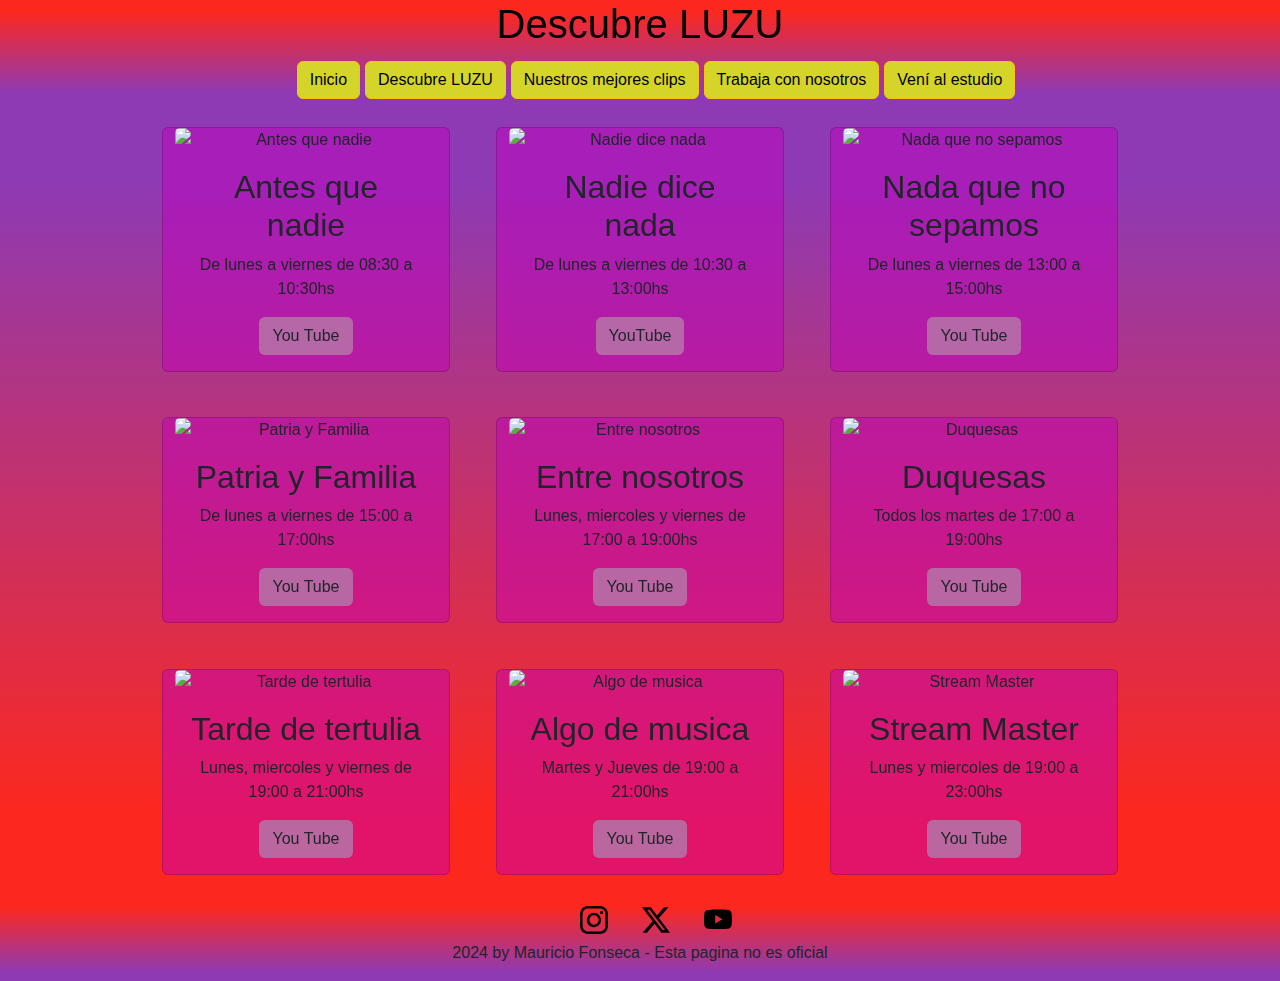
==== pages.html/descubre-LUZU.html @ 4ff01a8b "Mauri - arreglo pages" ====
<!DOCTYPE html>
<html lang="en">
<head>
    <meta charset="UTF-8">
    <meta name="viewport" content="width=device-width, initial-scale=1.0">
    <title>Descubre LUZU</title>
        <!--AOS-->
        <link href="https://unpkg.com/aos@2.3.1/dist/aos.css" rel="stylesheet">
        <!--BS-->
    <link href="https://cdn.jsdelivr.net/npm/bootstrap@5.3.3/dist/css/bootstrap.min.css" rel="stylesheet" integrity="sha384-QWTKZyjpPEjISv5WaRU9OFeRpok6YctnYmDr5pNlyT2bRjXh0JMhjY6hW+ALEwIH" crossorigin="anonymous">
    <!--Estilos desde CSS-->
     <link rel="stylesheet" href="../css/main.css">
</head>
<body>
<header class="header-DesLUZU">
    <section>
        <div class="title" data-aos="fade-down" data-aos-easing="linear" data-aos-duration="1500">
             <h1>Descubre LUZU</h1>
        </div>
        <div class="navegacion">
            <ul class="navegacion-menu">
                <li><button type="button" class="btn btn-warning"><a href="../index.html">Inicio</a></button></li>
                <li><button type="button" class="btn btn-warning"><a href="./descubre-LUZU.html">Descubre LUZU</a></button></li>
                <li><button type="button" class="btn btn-warning"><a href="./mejores-clips.html">Nuestros mejores clips</a></button></li>
                <li><button type="button" class="btn btn-warning"><a href="./trabaja-con-nosotros.html">Trabaja con nosotros</a></button></li>
                <li><button type="button" class="btn btn-warning"><a href="./veni-al-estudio.html">Vení al estudio</a></button></li>
            </ul>
        </div>
    </section>
</header>
<main>
<div class="container text-center">
    <div class="row row-cols-2">
        <div class="card" data-aos="flip-left">
            <img src="../images.html/imgantesquenadieok.jpg" class="card-img-top" alt="Antes que nadie">
            <div class="card-body">
              <h2 class="card-title">Antes que nadie</h2>
              <p class="card-text">De lunes a viernes de 08:30 a 10:30hs</p>
              <a href="https://www.youtube.com/watch?v=mGv9hAgCIMU&list=PLeJUQNpvU3DSvs4znHxP7Ju2hXmegnllZ" class="btn btn-warning2">You Tube</a>
            </div>
        </div>
        <div class="card" data-aos="flip-left">
            <img src="../images.html/imgnadiedicenadaok.jpg" class="card-img-top" alt="Nadie dice nada">
            <div class="card-body">
              <h2 class="card-title">Nadie dice nada</h2>
              <p class="card-text">De lunes a viernes de 10:30 a 13:00hs</p>
              <a href="https://www.youtube.com/watch?v=6NJZCf36ExY&list=PLeJUQNpvU3DQXcF-qdPireAvEuL8LmuID" class="btn btn-warning2">YouTube</a>
            </div>
        </div>
        <div class="card" data-aos="flip-left">
            <img src="../images.html/imgnadaquenosepamosok.jpg" class="card-img-top" alt="Nada que no sepamos">
            <div class="card-body">
              <h2 class="card-title">Nada que no sepamos</h2>
              <p class="card-text">De lunes a viernes de 13:00 a 15:00hs</p>
              <a href="https://www.youtube.com/watch?v=9wEa4t4nfA8&list=PLeJUQNpvU3DRirR2F3gxOV-VFjSf3QrHD" class="btn btn-warning2">You Tube</a>
            </div>
        </div>
        <div class="card" data-aos="flip-left">
            <img src="../images.html/imgpatriayfamiliaok.jpg" class="card-img-top" alt="Patria y Familia">
            <div class="card-body">
              <h2 class="card-title">Patria y Familia</h2>
              <p class="card-text">De lunes a viernes de 15:00 a 17:00hs</p>
              <a href="https://www.youtube.com/watch?v=TwmigojuNbk&list=PLeJUQNpvU3DT565JjS-RBfI1-6HaxUrmz" class="btn btn-warning2">You Tube</a>
            </div>
        </div>
        <div class="card" data-aos="flip-left">
            <img src="../images.html/imgentrenosotrosok.jpg" class="card-img-top" alt="Entre nosotros">
            <div class="card-body">
              <h2 class="card-title">Entre nosotros</h2>
              <p class="card-text">Lunes, miercoles y viernes de 17:00 a 19:00hs</p>
              <a href="https://www.youtube.com/watch?v=94AI0GDub0w&list=PLeJUQNpvU3DQc2EDk9Ns3_AgelDQiQXEX" class="btn btn-warning2">You Tube</a>
            </div>
        </div>
        <div class="card" data-aos="flip-left">
            <img src="../images.html/imgduquesasok.jpg" class="card-img-top" alt="Duquesas">
            <div class="card-body">
              <h2 class="card-title">Duquesas</h2>
              <p class="card-text">Todos los martes de 17:00 a 19:00hs</p>
              <a href="https://www.youtube.com/watch?v=lzoKKJDjIMU&list=PLeJUQNpvU3DT_3b73-G-UHDkN118KIb_q" class="btn btn-warning2">You Tube</a>
            </div>
        </div>
        <div class="card" data-aos="flip-left">
            <img src="../images.html/imgtardedetertuliaok.jpg" class="card-img-top" alt="Tarde de tertulia">
            <div class="card-body">
              <h2 class="card-title">Tarde de tertulia</h2>
              <p class="card-text">Lunes, miercoles y viernes de 19:00 a 21:00hs</p>
              <a href="https://www.youtube.com/watch?v=Q84uT3bgGG0&list=PLeJUQNpvU3DTRUm9Vmg4kzwsh_ZxCnDvQ" class="btn btn-warning2">You Tube</a>
            </div>
        </div>
        <div class="card" data-aos="flip-left">
            <img src="../images.html/imgalgodemusicaok.jpg" class="card-img-top" alt="Algo de musica">
            <div class="card-body">
              <h2 class="card-title">Algo de musica</h2>
              <p class="card-text">Martes y Jueves de 19:00 a 21:00hs</p>
              <a href="https://www.youtube.com/watch?v=_Aqtq9Hkqss&list=PLeJUQNpvU3DRSQWjFdomBHA3aI8QlxO9F" class="btn btn-warning2">You Tube</a>
            </div>
        </div>
        <div class="card" data-aos="flip-left">
            <img src="../images.html/imgstreammasterok.jpg" class="card-img-top" alt="Stream Master">
            <div class="card-body">
              <h2 class="card-title">Stream Master</h2>
              <p class="card-text">Lunes y miercoles de 19:00 a 23:00hs</p>
              <a href="https://www.youtube.com/watch?v=o3VJCZxPuyk&list=PLeJUQNpvU3DRam9TKx968Ikenkj5DuOAa" class="btn btn-warning2">You Tube</a>
            </div>
        </div>
    </div>
  </div>
</main>  
<footer>
  <section>
    <nav class="footer-center">
        <ul class="footer-links">
            <li><a href="https://www.instagram.com/nadiedicenada/?hl=es"><svg xmlns="http://www.w3.org/2000/svg" fill="currentColor" class="size-items" viewBox="0 0 16 16">
                <path d="M8 0C5.829 0 5.556.01 4.703.048 3.85.088 3.269.222 2.76.42a3.9 3.9 0 0 0-1.417.923A3.9 3.9 0 0 0 .42 2.76C.222 3.268.087 3.85.048 4.7.01 5.555 0 5.827 0 8.001c0 2.172.01 2.444.048 3.297.04.852.174 1.433.372 1.942.205.526.478.972.923 1.417.444.445.89.719 1.416.923.51.198 1.09.333 1.942.372C5.555 15.99 5.827 16 8 16s2.444-.01 3.298-.048c.851-.04 1.434-.174 1.943-.372a3.9 3.9 0 0 0 1.416-.923c.445-.445.718-.891.923-1.417.197-.509.332-1.09.372-1.942C15.99 10.445 16 10.173 16 8s-.01-2.445-.048-3.299c-.04-.851-.175-1.433-.372-1.941a3.9 3.9 0 0 0-.923-1.417A3.9 3.9 0 0 0 13.24.42c-.51-.198-1.092-.333-1.943-.372C10.443.01 10.172 0 7.998 0zm-.717 1.442h.718c2.136 0 2.389.007 3.232.046.78.035 1.204.166 1.486.275.373.145.64.319.92.599s.453.546.598.92c.11.281.24.705.275 1.485.039.843.047 1.096.047 3.231s-.008 2.389-.047 3.232c-.035.78-.166 1.203-.275 1.485a2.5 2.5 0 0 1-.599.919c-.28.28-.546.453-.92.598-.28.11-.704.24-1.485.276-.843.038-1.096.047-3.232.047s-2.39-.009-3.233-.047c-.78-.036-1.203-.166-1.485-.276a2.5 2.5 0 0 1-.92-.598 2.5 2.5 0 0 1-.6-.92c-.109-.281-.24-.705-.275-1.485-.038-.843-.046-1.096-.046-3.233s.008-2.388.046-3.231c.036-.78.166-1.204.276-1.486.145-.373.319-.64.599-.92s.546-.453.92-.598c.282-.11.705-.24 1.485-.276.738-.034 1.024-.044 2.515-.045zm4.988 1.328a.96.96 0 1 0 0 1.92.96.96 0 0 0 0-1.92m-4.27 1.122a4.109 4.109 0 1 0 0 8.217 4.109 4.109 0 0 0 0-8.217m0 1.441a2.667 2.667 0 1 1 0 5.334 2.667 2.667 0 0 1 0-5.334"/></svg></a>
            </li>
            <li><a href="https://twitter.com/_nadiedicenada"><svg xmlns="http://www.w3.org/2000/svg" fill="currentColor" class="size-items" viewBox="0 0 16 16">
                <path d="M12.6.75h2.454l-5.36 6.142L16 15.25h-4.937l-3.867-5.07-4.425 5.07H.316l5.733-6.57L0 .75h5.063l3.495 4.633L12.601.75Zm-.86 13.028h1.36L4.323 2.145H2.865z"/></svg></a>
            </li>
            <li><a href="https://www.youtube.com/c/luzutv"><svg xmlns="http://www.w3.org/2000/svg" fill="currentColor" class="size-items" viewBox="0 0 16 16">
                <path d="M8.051 1.999h.089c.822.003 4.987.033 6.11.335a2.01 2.01 0 0 1 1.415 1.42c.101.38.172.883.22 1.402l.01.104.022.26.008.104c.065.914.073 1.77.074 1.957v.075c-.001.194-.01 1.108-.082 2.06l-.008.105-.009.104c-.05.572-.124 1.14-.235 1.558a2.01 2.01 0 0 1-1.415 1.42c-1.16.312-5.569.334-6.18.335h-.142c-.309 0-1.587-.006-2.927-.052l-.17-.006-.087-.004-.171-.007-.171-.007c-1.11-.049-2.167-.128-2.654-.26a2.01 2.01 0 0 1-1.415-1.419c-.111-.417-.185-.986-.235-1.558L.09 9.82l-.008-.104A31 31 0 0 1 0 7.68v-.123c.002-.215.01-.958.064-1.778l.007-.103.003-.052.008-.104.022-.26.01-.104c.048-.519.119-1.023.22-1.402a2.01 2.01 0 0 1 1.415-1.42c.487-.13 1.544-.21 2.654-.26l.17-.007.172-.006.086-.003.171-.007A100 100 0 0 1 7.858 2zM6.4 5.209v4.818l4.157-2.408z"/></svg></a>
            </li>
        </ul>
    </nav>
    <p class="leyenda-footer">
        2024 by Mauricio Fonseca - Esta pagina no es oficial
    </p>
</section>
</footer>  
<script src="https://cdn.jsdelivr.net/npm/bootstrap@5.3.3/dist/js/bootstrap.bundle.min.js" integrity="sha384-YvpcrYf0tY3lHB60NNkmXc5s9fDVZLESaAA55NDzOxhy9GkcIdslK1eN7N6jIeHz" crossorigin="anonymous"></script>
<script src="https://unpkg.com/aos@2.3.1/dist/aos.js"></script>
<script>
    AOS.init();
</script>
</body>
</html>
---- css/main.css ----
* {
  margin: 0;
  padding: 0;
  font-family: "Montserrat", sans-serif;
}

@keyframes efecto_boton {
  25% {
    transform: rotate 90deg;
  }
  50% {
    transform: rotate(180deg);
  }
  75% {
    transform: rotate(270deg);
  }
  100% {
    transform: rotate(360deg);
  }
}
header {
  background: linear-gradient(0deg, rgb(142, 58, 180) 10%, rgb(253, 40, 29) 90%);
  display: flex;
  flex-wrap: wrap;
  justify-content: center;
}

ul li {
  list-style: none;
}

.navegacion {
  display: flex;
  justify-content: center;
}
.navegacion-menu {
  display: flex;
  flex-wrap: wrap;
  justify-content: center;
  align-items: center;
  gap: 5px;
  margin: 5px 5px;
}

.btn {
  background-color: rgb(213, 213, 41);
  animation-name: efecto_boton;
  animation-timing-function: ease-in;
  animation-duration: 2s;
}
.btn:hover {
  background-color: rgba(251, 0, 117, 0.41);
}

.title {
  color: rgb(0, 0, 0);
  font-family: Arial, Helvetica, sans-serif;
  text-align: center;
}
.title:hover {
  background-color: rgba(255, 38, 0, 0.448);
  border-radius: 12px;
  letter-spacing: 3px;
  text-decoration: none;
}

.VE {
  margin-top: 2em;
  margin-bottom: 0;
}

img {
  width: 100%;
  height: 100%;
}

.card {
  background-color: rgba(194, 0, 191, 0.478);
  margin: 2%;
  width: 18rem;
}
.card:hover {
  background-color: rgba(126, 0, 124, 0.478);
}

.row-cols-2 {
  justify-content: center;
}

.btn-warning2 {
  background-color: rgba(181, 114, 167, 0.8784313725);
}

select {
  background-color: rgb(225, 129, 224);
}

input {
  background-color: rgb(225, 129, 224);
}

._TN {
  width: 50em;
  margin-top: 1%;
}

.__TN {
  padding-right: 55%;
  margin: 1%;
}

.formTN {
  width: 100%;
}
.formTN .formTN1 {
  display: flex;
  flex-direction: column;
  gap: 1em;
  background-color: rgba(248, 0, 50, 0.652);
  margin: 0 3% 3% 3%;
  border-radius: 35px;
}
.formTN .formTN1 .label-form {
  width: 50%;
  padding: 1%;
}
.formTN .formTN1 .text_espace {
  width: 100%;
  height: 6em;
  background-color: rgba(166, 0, 255, 0.256);
  border-radius: 12px;
}
.formTN .formTN1 .envio_formulario {
  padding-left: 4.7em;
}

.form-img {
  display: flex;
  width: 40%;
  height: auto;
  position: absolute;
  right: 10px;
  top: 250px;
}

.maps {
  right: 6%;
}

._dos {
  padding-bottom: 2.2%;
}

main {
  background: linear-gradient(0deg, rgb(253, 40, 29) 10%, rgb(142, 58, 180) 90%);
  display: flex;
  flex-wrap: wrap;
  justify-content: center;
}
main-index {
  display: flex;
  flex-direction: column;
  justify-content: center;
  align-items: center;
  margin: 6px;
  gap: 3px;
}

a {
  text-decoration: none;
  color: rgb(0, 0, 0);
}

iframe {
  width: 100%;
  height: auto;
}

.carousel {
  flex-wrap: wrap;
  width: 100%;
  height: auto;
  padding: 1% 5%;
}

.contenedor-items {
  display: flex;
  justify-content: center;
  padding: 1% 1%;
  gap: 2%;
  width: 100%;
  height: auto;
  margin: 6px 0;
}

.carousel-control- {
  width: 0%;
  margin: 0 10px;
}

.data {
  padding: 5%;
  width: 100%;
}

.mejores-videos {
  display: flex;
  flex-flow: wrap;
  justify-content: center;
  padding: 1% 1% 1% 1%;
  gap: 2em;
}

.col4 {
  width: 85%;
}

footer {
  background: linear-gradient(0deg, rgb(142, 58, 180) 10%, rgb(253, 40, 29) 90%);
  display: flex;
  flex-wrap: wrap;
  justify-content: center;
}

.footer-center {
  display: flex;
  align-items: center;
  flex-direction: column;
}

.footer-links {
  display: flex;
  flex-wrap: wrap;
  align-items: center;
  justify-content: center;
  width: 100%;
  margin: 2%;
  gap: 10%;
}

.leyenda-footer {
  justify-content: center;
}

.size-items {
  width: 28px;
  height: 28px;
}
.size-items:hover {
  color: rgb(186, 33, 168);
}

@media only screen and (min-width: 577px) and (max-width: 711px) {
  .contenedor-items {
    display: flex;
    flex-direction: column;
  }
  .form-img {
    display: none;
  }
  .__TN {
    padding-right: 0%;
    margin: 0%;
  }
}
@media (max-width: 576px) {
  .main-index {
    border-radius: 12px;
    width: 100%;
    padding: 0;
  }
  main {
    padding: 0;
  }
  .navegacion-menu {
    flex-direction: column;
    justify-content: center;
    align-items: center;
    gap: 3px;
  }
  .btn {
    background-color: rgba(255, 30, 5, 0.586);
    width: 100%;
  }
  .row-cols-2 {
    flex-direction: column;
    width: 100%;
    margin: 0;
    align-items: center;
  }
  .leyenda-footer {
    text-align: center;
  }
  ul {
    padding-left: 0;
  }
  .contenedor-items {
    display: flex;
    flex-direction: column;
  }
  .formTN {
    width: 100%;
  }
  .formTN .formTN1 {
    display: flex;
    flex-direction: column;
    font-size: small;
    gap: 2em;
    background-color: rgba(248, 0, 50, 0.652);
    margin: 0 3% 3% 3%;
    border-radius: 9px;
  }
  .formTN .formTN1 .label-form {
    width: 100%;
    padding: 1%;
  }
  .formTN .formTN1 .label-form .btn-form {
    width: 50%;
  }
  .text_espace {
    width: 100%;
    height: 6em;
  }
  .form-img {
    display: none;
  }
  .maps {
    display: none;
  }
  .__TN {
    width: 100%;
    margin-top: 1%;
    padding-right: 0%;
    margin: 3% 0%;
  }
}

/*# sourceMappingURL=main.css.map */
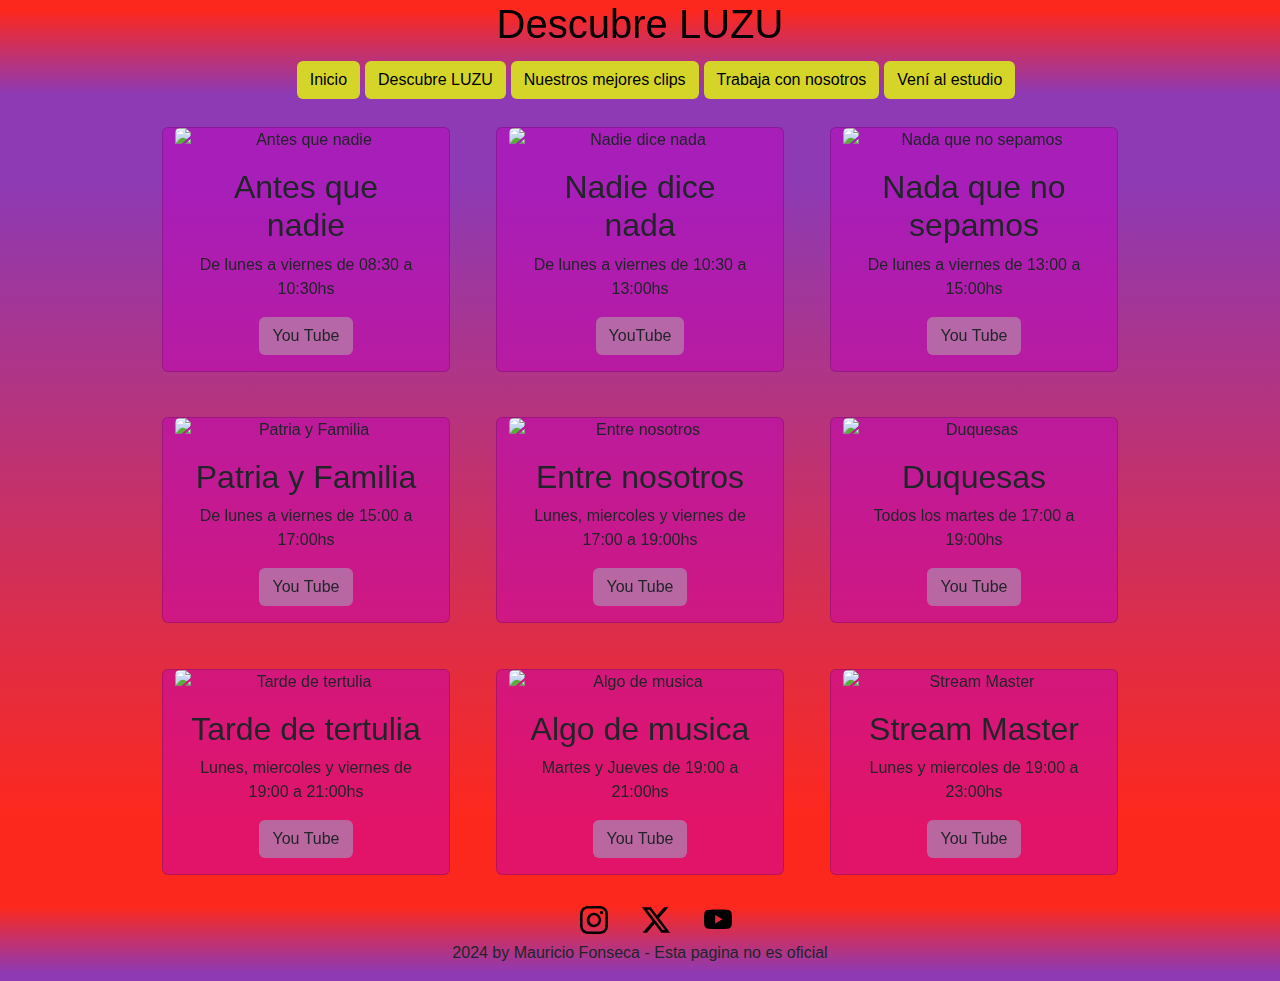
==== commit 21aff816: "Mauri arreglo botones" ====
--- a/pages.html/descubre-LUZU.html
+++ b/pages.html/descubre-LUZU.html
@@ -12,20 +12,20 @@
      <link rel="stylesheet" href="../css/main.css">
 </head>
 <body>
-<header class="header-DesLUZU">
-    <section>
+<header>
+    <section class="contenedor-uno">
         <div class="title" data-aos="fade-down" data-aos-easing="linear" data-aos-duration="1500">
              <h1>Descubre LUZU</h1>
         </div>
-        <div class="navegacion">
+        <nav class="navegacion">
             <ul class="navegacion-menu">
-                <li><button type="button" class="btn btn-warning"><a href="../index.html">Inicio</a></button></li>
-                <li><button type="button" class="btn btn-warning"><a href="./descubre-LUZU.html">Descubre LUZU</a></button></li>
-                <li><button type="button" class="btn btn-warning"><a href="./mejores-clips.html">Nuestros mejores clips</a></button></li>
-                <li><button type="button" class="btn btn-warning"><a href="./trabaja-con-nosotros.html">Trabaja con nosotros</a></button></li>
-                <li><button type="button" class="btn btn-warning"><a href="./veni-al-estudio.html">Vení al estudio</a></button></li>
+                <li class="btn  btn-efect"><a href="../index.html">Inicio</a></li>
+                <li class="btn"><a href="./descubre-LUZU.html">Descubre LUZU</a></li>
+                <li class="btn btn-efect"><a href="./mejores-clips.html">Nuestros mejores clips</a></li>
+                <li class="btn"><a href="./trabaja-con-nosotros.html">Trabaja con nosotros</a></li>
+                <li class="btn btn-efect"><a href="./veni-al-estudio.html">Vení al estudio</a></li>
             </ul>
-        </div>
+        </nav>
     </section>
 </header>
 <main>
@@ -107,24 +107,24 @@
   </div>
 </main>  
 <footer>
-  <section>
-    <nav class="footer-center">
-        <ul class="footer-links">
-            <li><a href="https://www.instagram.com/nadiedicenada/?hl=es"><svg xmlns="http://www.w3.org/2000/svg" fill="currentColor" class="size-items" viewBox="0 0 16 16">
-                <path d="M8 0C5.829 0 5.556.01 4.703.048 3.85.088 3.269.222 2.76.42a3.9 3.9 0 0 0-1.417.923A3.9 3.9 0 0 0 .42 2.76C.222 3.268.087 3.85.048 4.7.01 5.555 0 5.827 0 8.001c0 2.172.01 2.444.048 3.297.04.852.174 1.433.372 1.942.205.526.478.972.923 1.417.444.445.89.719 1.416.923.51.198 1.09.333 1.942.372C5.555 15.99 5.827 16 8 16s2.444-.01 3.298-.048c.851-.04 1.434-.174 1.943-.372a3.9 3.9 0 0 0 1.416-.923c.445-.445.718-.891.923-1.417.197-.509.332-1.09.372-1.942C15.99 10.445 16 10.173 16 8s-.01-2.445-.048-3.299c-.04-.851-.175-1.433-.372-1.941a3.9 3.9 0 0 0-.923-1.417A3.9 3.9 0 0 0 13.24.42c-.51-.198-1.092-.333-1.943-.372C10.443.01 10.172 0 7.998 0zm-.717 1.442h.718c2.136 0 2.389.007 3.232.046.78.035 1.204.166 1.486.275.373.145.64.319.92.599s.453.546.598.92c.11.281.24.705.275 1.485.039.843.047 1.096.047 3.231s-.008 2.389-.047 3.232c-.035.78-.166 1.203-.275 1.485a2.5 2.5 0 0 1-.599.919c-.28.28-.546.453-.92.598-.28.11-.704.24-1.485.276-.843.038-1.096.047-3.232.047s-2.39-.009-3.233-.047c-.78-.036-1.203-.166-1.485-.276a2.5 2.5 0 0 1-.92-.598 2.5 2.5 0 0 1-.6-.92c-.109-.281-.24-.705-.275-1.485-.038-.843-.046-1.096-.046-3.233s.008-2.388.046-3.231c.036-.78.166-1.204.276-1.486.145-.373.319-.64.599-.92s.546-.453.92-.598c.282-.11.705-.24 1.485-.276.738-.034 1.024-.044 2.515-.045zm4.988 1.328a.96.96 0 1 0 0 1.92.96.96 0 0 0 0-1.92m-4.27 1.122a4.109 4.109 0 1 0 0 8.217 4.109 4.109 0 0 0 0-8.217m0 1.441a2.667 2.667 0 1 1 0 5.334 2.667 2.667 0 0 1 0-5.334"/></svg></a>
-            </li>
-            <li><a href="https://twitter.com/_nadiedicenada"><svg xmlns="http://www.w3.org/2000/svg" fill="currentColor" class="size-items" viewBox="0 0 16 16">
-                <path d="M12.6.75h2.454l-5.36 6.142L16 15.25h-4.937l-3.867-5.07-4.425 5.07H.316l5.733-6.57L0 .75h5.063l3.495 4.633L12.601.75Zm-.86 13.028h1.36L4.323 2.145H2.865z"/></svg></a>
-            </li>
-            <li><a href="https://www.youtube.com/c/luzutv"><svg xmlns="http://www.w3.org/2000/svg" fill="currentColor" class="size-items" viewBox="0 0 16 16">
-                <path d="M8.051 1.999h.089c.822.003 4.987.033 6.11.335a2.01 2.01 0 0 1 1.415 1.42c.101.38.172.883.22 1.402l.01.104.022.26.008.104c.065.914.073 1.77.074 1.957v.075c-.001.194-.01 1.108-.082 2.06l-.008.105-.009.104c-.05.572-.124 1.14-.235 1.558a2.01 2.01 0 0 1-1.415 1.42c-1.16.312-5.569.334-6.18.335h-.142c-.309 0-1.587-.006-2.927-.052l-.17-.006-.087-.004-.171-.007-.171-.007c-1.11-.049-2.167-.128-2.654-.26a2.01 2.01 0 0 1-1.415-1.419c-.111-.417-.185-.986-.235-1.558L.09 9.82l-.008-.104A31 31 0 0 1 0 7.68v-.123c.002-.215.01-.958.064-1.778l.007-.103.003-.052.008-.104.022-.26.01-.104c.048-.519.119-1.023.22-1.402a2.01 2.01 0 0 1 1.415-1.42c.487-.13 1.544-.21 2.654-.26l.17-.007.172-.006.086-.003.171-.007A100 100 0 0 1 7.858 2zM6.4 5.209v4.818l4.157-2.408z"/></svg></a>
-            </li>
-        </ul>
-    </nav>
-    <p class="leyenda-footer">
-        2024 by Mauricio Fonseca - Esta pagina no es oficial
-    </p>
-</section>
+    <section>
+        <div class="footer-center">
+            <ul class="footer-links">
+                <li><a href="https://www.instagram.com/nadiedicenada/?hl=es"><svg xmlns="http://www.w3.org/2000/svg" fill="currentColor" class="size-items" viewBox="0 0 16 16">
+                    <path d="M8 0C5.829 0 5.556.01 4.703.048 3.85.088 3.269.222 2.76.42a3.9 3.9 0 0 0-1.417.923A3.9 3.9 0 0 0 .42 2.76C.222 3.268.087 3.85.048 4.7.01 5.555 0 5.827 0 8.001c0 2.172.01 2.444.048 3.297.04.852.174 1.433.372 1.942.205.526.478.972.923 1.417.444.445.89.719 1.416.923.51.198 1.09.333 1.942.372C5.555 15.99 5.827 16 8 16s2.444-.01 3.298-.048c.851-.04 1.434-.174 1.943-.372a3.9 3.9 0 0 0 1.416-.923c.445-.445.718-.891.923-1.417.197-.509.332-1.09.372-1.942C15.99 10.445 16 10.173 16 8s-.01-2.445-.048-3.299c-.04-.851-.175-1.433-.372-1.941a3.9 3.9 0 0 0-.923-1.417A3.9 3.9 0 0 0 13.24.42c-.51-.198-1.092-.333-1.943-.372C10.443.01 10.172 0 7.998 0zm-.717 1.442h.718c2.136 0 2.389.007 3.232.046.78.035 1.204.166 1.486.275.373.145.64.319.92.599s.453.546.598.92c.11.281.24.705.275 1.485.039.843.047 1.096.047 3.231s-.008 2.389-.047 3.232c-.035.78-.166 1.203-.275 1.485a2.5 2.5 0 0 1-.599.919c-.28.28-.546.453-.92.598-.28.11-.704.24-1.485.276-.843.038-1.096.047-3.232.047s-2.39-.009-3.233-.047c-.78-.036-1.203-.166-1.485-.276a2.5 2.5 0 0 1-.92-.598 2.5 2.5 0 0 1-.6-.92c-.109-.281-.24-.705-.275-1.485-.038-.843-.046-1.096-.046-3.233s.008-2.388.046-3.231c.036-.78.166-1.204.276-1.486.145-.373.319-.64.599-.92s.546-.453.92-.598c.282-.11.705-.24 1.485-.276.738-.034 1.024-.044 2.515-.045zm4.988 1.328a.96.96 0 1 0 0 1.92.96.96 0 0 0 0-1.92m-4.27 1.122a4.109 4.109 0 1 0 0 8.217 4.109 4.109 0 0 0 0-8.217m0 1.441a2.667 2.667 0 1 1 0 5.334 2.667 2.667 0 0 1 0-5.334"/></svg></a>
+                </li>
+                <li><a href="https://twitter.com/_nadiedicenada"><svg xmlns="http://www.w3.org/2000/svg" fill="currentColor" class="size-items" viewBox="0 0 16 16">
+                    <path d="M12.6.75h2.454l-5.36 6.142L16 15.25h-4.937l-3.867-5.07-4.425 5.07H.316l5.733-6.57L0 .75h5.063l3.495 4.633L12.601.75Zm-.86 13.028h1.36L4.323 2.145H2.865z"/></svg></a>
+                </li>
+                <li><a href="https://www.youtube.com/c/luzutv"><svg xmlns="http://www.w3.org/2000/svg" fill="currentColor" class="size-items" viewBox="0 0 16 16">
+                    <path d="M8.051 1.999h.089c.822.003 4.987.033 6.11.335a2.01 2.01 0 0 1 1.415 1.42c.101.38.172.883.22 1.402l.01.104.022.26.008.104c.065.914.073 1.77.074 1.957v.075c-.001.194-.01 1.108-.082 2.06l-.008.105-.009.104c-.05.572-.124 1.14-.235 1.558a2.01 2.01 0 0 1-1.415 1.42c-1.16.312-5.569.334-6.18.335h-.142c-.309 0-1.587-.006-2.927-.052l-.17-.006-.087-.004-.171-.007-.171-.007c-1.11-.049-2.167-.128-2.654-.26a2.01 2.01 0 0 1-1.415-1.419c-.111-.417-.185-.986-.235-1.558L.09 9.82l-.008-.104A31 31 0 0 1 0 7.68v-.123c.002-.215.01-.958.064-1.778l.007-.103.003-.052.008-.104.022-.26.01-.104c.048-.519.119-1.023.22-1.402a2.01 2.01 0 0 1 1.415-1.42c.487-.13 1.544-.21 2.654-.26l.17-.007.172-.006.086-.003.171-.007A100 100 0 0 1 7.858 2zM6.4 5.209v4.818l4.157-2.408z"/></svg></a>
+                </li>
+            </ul>
+        </div>
+        <p class="leyenda-footer">
+            2024 by Mauricio Fonseca - Esta pagina no es oficial
+        </p>
+    </section>
 </footer>  
 <script src="https://cdn.jsdelivr.net/npm/bootstrap@5.3.3/dist/js/bootstrap.bundle.min.js" integrity="sha384-YvpcrYf0tY3lHB60NNkmXc5s9fDVZLESaAA55NDzOxhy9GkcIdslK1eN7N6jIeHz" crossorigin="anonymous"></script>
 <script src="https://unpkg.com/aos@2.3.1/dist/aos.js"></script>
--- a/css/main.css
+++ b/css/main.css
@@ -41,14 +41,15 @@
   gap: 5px;
   margin: 5px 5px;
 }
-
-.btn {
+.navegacion-menu .btn {
   background-color: rgb(213, 213, 41);
+}
+.navegacion-menu .btn-efect {
   animation-name: efecto_boton;
   animation-timing-function: ease-in;
   animation-duration: 2s;
 }
-.btn:hover {
+.navegacion-menu .btn:hover {
   background-color: rgba(251, 0, 117, 0.41);
 }
 
@@ -250,8 +251,38 @@
   color: rgb(186, 33, 168);
 }
 
-@media only screen and (min-width: 577px) and (max-width: 711px) {
-  .contenedor-items {
+@media (max-width: 711px) {
+  .contenedor-uno {
+    display: flex;
+    flex-direction: column;
+    flex-wrap: wrap;
+    margin: 1em;
+  }
+  .contenedor-uno .header-index {
+    width: 100%;
+  }
+  .contenedor-uno .navegacion {
+    display: flex;
+    justify-content: center;
+  }
+  .contenedor-uno .navegacion-menu {
+    flex-wrap: wrap;
+    justify-content: center;
+    align-items: center;
+  }
+  iframe {
+    width: 100%;
+    height: auto;
+  }
+  .main-index {
+    display: flex;
+    width: 75%;
+    flex-direction: column;
+  }
+  .main-index .carousel slide {
+    width: 100%;
+  }
+  .main-index .contenedor-items {
     display: flex;
     flex-direction: column;
   }
@@ -264,23 +295,43 @@
   }
 }
 @media (max-width: 576px) {
-  .main-index {
-    border-radius: 12px;
-    width: 100%;
-    padding: 0;
+  .contenedor-uno {
+    display: flex;
+    flex-direction: column;
+    flex-wrap: wrap;
+    margin: 1em;
+  }
+  .contenedor-uno .header-index {
+    width: 100%;
+  }
+  .contenedor-uno .navegacion {
+    display: flex;
+    justify-content: center;
+  }
+  .contenedor-uno .navegacion-menu {
+    flex-wrap: wrap;
+    flex-direction: column;
+    justify-content: center;
+    align-items: center;
+  }
+  .contenedor-uno .navegacion-menu .btn {
+    background-color: rgba(255, 30, 5, 0.586);
+    width: 100%;
+  }
+  ul {
+    padding-left: 0;
   }
   main {
     padding: 0;
   }
-  .navegacion-menu {
-    flex-direction: column;
-    justify-content: center;
-    align-items: center;
-    gap: 3px;
-  }
-  .btn {
-    background-color: rgba(255, 30, 5, 0.586);
-    width: 100%;
+  main .main-index {
+    border-radius: 12px;
+    width: 70%;
+    padding: 0;
+  }
+  main .main-index .contenedor-items {
+    display: flex;
+    flex-direction: column;
   }
   .row-cols-2 {
     flex-direction: column;
@@ -291,12 +342,11 @@
   .leyenda-footer {
     text-align: center;
   }
-  ul {
-    padding-left: 0;
-  }
-  .contenedor-items {
-    display: flex;
-    flex-direction: column;
+  .__TN {
+    width: 100%;
+    margin-top: 1%;
+    padding-right: 0%;
+    margin: 3% 0%;
   }
   .formTN {
     width: 100%;
@@ -317,7 +367,7 @@
   .formTN .formTN1 .label-form .btn-form {
     width: 50%;
   }
-  .text_espace {
+  .formTN .formTN1 .text_espace {
     width: 100%;
     height: 6em;
   }
@@ -327,12 +377,6 @@
   .maps {
     display: none;
   }
-  .__TN {
-    width: 100%;
-    margin-top: 1%;
-    padding-right: 0%;
-    margin: 3% 0%;
-  }
 }
 
 /*# sourceMappingURL=main.css.map */
